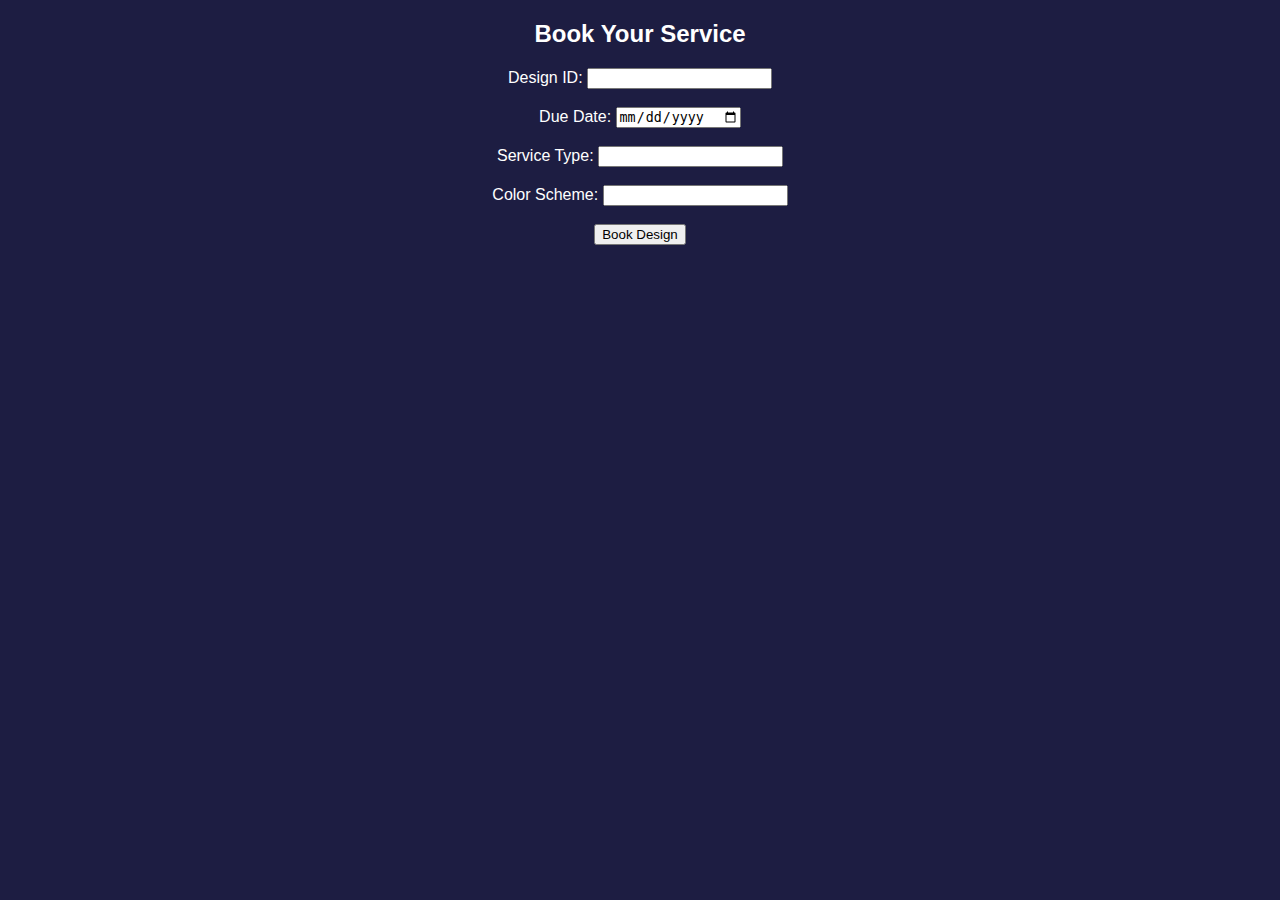
==== booking.html @ 97ff8c7e "initial commit" ====
<!DOCTYPE html>
<html lang="en">
<head>
    <meta charset="UTF-8">
    <meta name="viewport" content="width=device-width, initial-scale=1.0">
    <title>Booking</title>
    <link rel="stylesheet" href="styles.css">
</head>
<body>
    <div class="container">
        <h2>Book Your Service</h2>
        <form action="submit_booking.php" method="post">
          <label for="id">Design ID:</label>
          <input type="text" id="id" name="id" required><br><br>
          
          <label for="due_date">Due Date:</label>
          <input type="date" id="due_date" name="due_date" required><br><br>
          
          <label for="service_type">Service Type:</label>
          <input type="text" id="service_type" name="service_type" required><br><br>
          
          <label for="color_scheme">Color Scheme:</label>
          <input type="text" id="color_scheme" name="color_scheme" required><br><br>
          
          <input type="submit" value="Book Design">
      </form>
      
      
        <p id="successMessage" style="display:none;">Booking Successful!</p>
    </div>
    
    <script>
        document.getElementById('bookingForm').addEventListener('submit', function(e) {
            e.preventDefault();
            document.getElementById('successMessage').style.display = 'block';
            // Code to store booking data goes here
        });
    </script>
</body>
</html>
---- styles.css ----
body {
  font-family: Arial, sans-serif;
  background: #1d1d42;
  color: #fff;
  text-align: center;
}

header {
  background-color: #333;
  padding: 1rem;
}

header h1 {
  margin: 0;
}

nav a {
  color: #ffcc00;
  margin: 0 10px;
  text-decoration: none;
}

nav a:hover {
  text-decoration: underline;
}
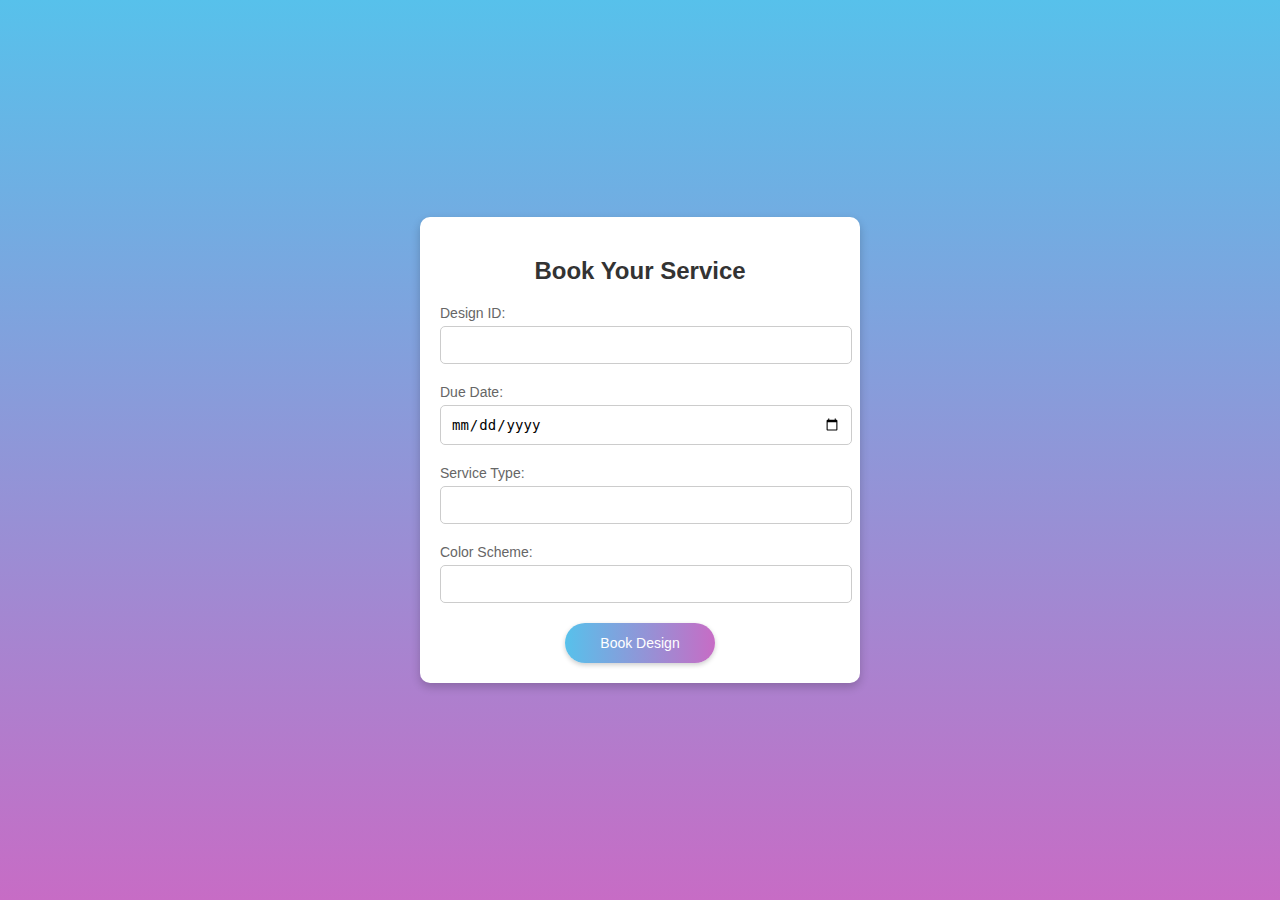
==== commit ba07e51a: "final commit" ====
--- a/booking.html
+++ b/booking.html
@@ -4,36 +4,42 @@
     <meta charset="UTF-8">
     <meta name="viewport" content="width=device-width, initial-scale=1.0">
     <title>Booking</title>
-    <link rel="stylesheet" href="styles.css">
+    <link rel="stylesheet" href="booking.css">
 </head>
 <body>
     <div class="container">
         <h2>Book Your Service</h2>
-        <form action="submit_booking.php" method="post">
-          <label for="id">Design ID:</label>
-          <input type="text" id="id" name="id" required><br><br>
-          
-          <label for="due_date">Due Date:</label>
-          <input type="date" id="due_date" name="due_date" required><br><br>
-          
-          <label for="service_type">Service Type:</label>
-          <input type="text" id="service_type" name="service_type" required><br><br>
-          
-          <label for="color_scheme">Color Scheme:</label>
-          <input type="text" id="color_scheme" name="color_scheme" required><br><br>
-          
-          <input type="submit" value="Book Design">
-      </form>
-      
-      
-        <p id="successMessage" style="display:none;">Booking Successful!</p>
+        <form action="submit_booking.php" method="POST">
+            <!-- Other booking details form fields -->
+        
+            <div class="input-group">
+                <label for="design_id">Design ID:</label>
+                <input type="text" id="design_id" name="design_id" required>
+            </div>
+        
+            <div class="input-group">
+                <label for="due_date">Due Date:</label>
+                <input type="date" id="due_date" name="due_date" required>
+            </div>
+        
+            <div class="input-group">
+                <label for="service_type">Service Type:</label>
+                <input type="text" id="service_type" name="service_type" required>
+            </div>
+            <div class="input-group">
+                <label for="color_scheme">Color Scheme:</label>
+                <input type="text" id="color_scheme" name="color_scheme" required>
+            </div>
+            <div class="button-group">
+                <input type="submit" value="Book Design" class="submit-button">
+            </div>
+        </form>
+        <p id="successMessage" class="success-message">Booking Successful!</p>
     </div>
-    
     <script>
         document.getElementById('bookingForm').addEventListener('submit', function(e) {
             e.preventDefault();
             document.getElementById('successMessage').style.display = 'block';
-            // Code to store booking data goes here
         });
     </script>
 </body>
--- a/booking.css
+++ b/booking.css
@@ -0,0 +1,91 @@
+/* General Body Styling */
+body {
+  font-family: Arial, sans-serif;
+  background: linear-gradient(to bottom, #57c1eb, #c76cc5);
+  display: flex;
+  justify-content: center;
+  align-items: center;
+  height: 100vh;
+  margin: 0;
+}
+
+/* Form Container */
+.container {
+  background: white;
+  border-radius: 10px;
+  box-shadow: 0 4px 10px rgba(0, 0, 0, 0.2);
+  width: 400px;
+  padding: 20px;
+  text-align: center;
+}
+
+/* Heading Styling */
+h2 {
+  color: #333;
+  margin-bottom: 20px;
+}
+
+/* Input Group Styling */
+.input-group {
+  margin-bottom: 20px;
+  text-align: left;
+  padding-right: 10px;
+}
+
+label {
+  display: block;
+  font-size: 14px;
+  margin-bottom: 5px;
+  color: #666;
+}
+
+input[type="text"],
+input[type="date"] {
+  width: 100%;
+  padding: 10px;
+  border-radius: 5px;
+  border: 1px solid #ccc;
+  outline: none;
+  font-size: 14px;
+}
+
+input[type="text"]:focus,
+input[type="date"]:focus {
+  border-color: #57c1eb;
+  box-shadow: 0 0 5px rgba(87, 193, 235, 0.5);
+}
+
+/* Button Group */
+.button-group {
+  display: flex;
+  justify-content: center;
+  margin-top: 20px;
+}
+
+.submit-button {
+  background: linear-gradient(to right, #57c1eb, #c76cc5);
+  border: none;
+  color: white;
+  padding: 10px 20px;
+  border-radius: 25px;
+  cursor: pointer;
+  font-size: 14px;
+  width: 150px;
+  height: 40px;
+  box-shadow: 0 2px 5px rgba(0, 0, 0, 0.2);
+  transition: transform 0.3s ease, box-shadow 0.3s ease;
+}
+
+.submit-button:hover {
+  transform: translateY(-3px);
+  box-shadow: 0 4px 10px rgba(0, 0, 0, 0.3);
+}
+
+/* Success Message */
+.success-message {
+  display: none;
+  margin-top: 20px;
+  color: #28a745;
+  font-weight: bold;
+  font-size: 16px;
+}
